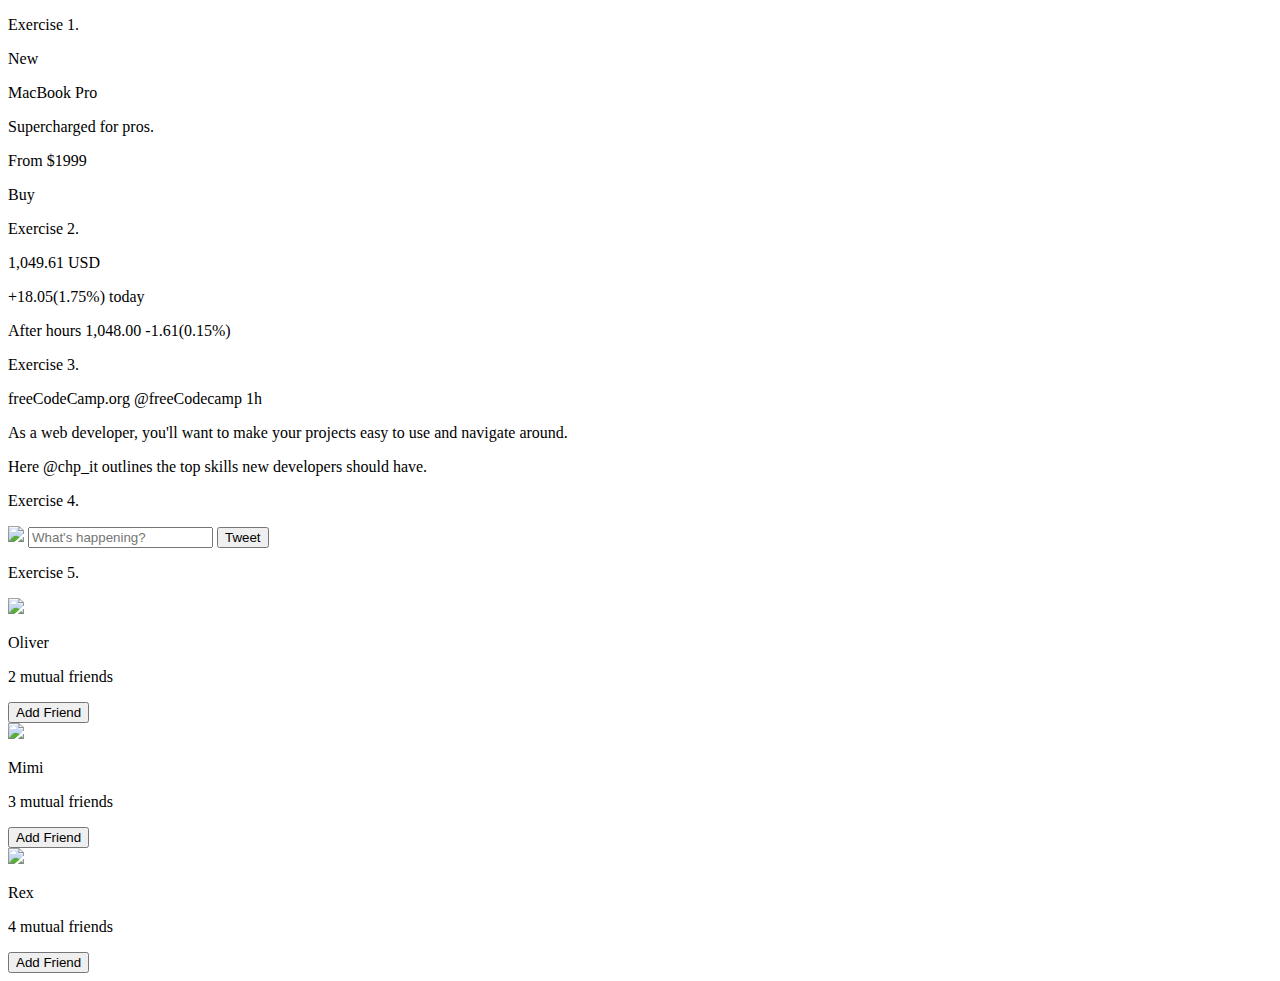
==== index.html @ bea15d07 "Update and rename exercises.html to index.html" ====
<!DOCTYPE html>
<html lang="en">
<head>
    <meta charset="UTF-8">
    <meta name="viewport" content="width=device-width, initial-scale=1.0">
    <title>Document</title>
</head>

<link rel="stylesheet" href="exercises.css">
<body>
      <!--exercises no. 1 -->

      <p class="exercise">Exercise 1.</p>

      <p class="new">New</p>
  
      <p class="macbook">MacBook Pro</p>
  
      <p class="pros">Supercharged for pros.</p>
  
      <p class="price">From $1999</p>
      
      <p><span class="buy-button" >Buy</span></p>


      <!-- exercise no. 2 -->

      <p class="exercise">Exercise 2.</p>

      <p class="market-price">1,049.61 </1><span class="currency">USD</span></p>

      <p class="gain">+18.05(1.75%) today</p>

      <p class="early-price">After hours 1,048.00 <span class="early-gain">-1.61(0.15%)</span> </p>


      <!-- exercise no. 3 -->


      <p class="exercise">Exercise 3.</p>

      <p class="web">freeCodeCamp.org <span class="username">@freeCodecamp 1h</span></p>

      <p class="about">As a web developer, you'll want to make your projects easy to use and navigate around.</p>

      <p class="last">Here <span class="user">@chp_it</span> outlines the top skills new developers should have.</p>

      <!-- exercise no. 4 -->

      <p class="exercise">Exercise 4.</p>

      <div class="card">
        <img class="profile" src="cat.jpg">
        <input type="text" class="input-text" placeholder="What's happening?">
        <button class="tweet-button">Tweet</button>
      </div>


      <p class="exercise">Exercise 5.</p>
<div class="all-profiles">
    <div class="profile-containers">
        <img class="img-profile" src="cat.jpg">
        <p class="img-name">Oliver</p>
        <p class="Mutual-friends">2 mutual friends</p>
        <button class="add-friend">Add Friend</button>
      </div>

      
      <div class="profile-containers">
        <img class="img-profile" src="cat2.jpg">
        <p class="img-name">Mimi</p>
        <p class="Mutual-friends">3 mutual friends</p>
        <button class="add-friend">Add Friend</button>
      </div>

      
      <div class="profile-containers">
        <img class="img-profile" src="dog.jpg">
        <p class="img-name">Rex</p>
        <p class="Mutual-friends">4 mutual friends</p>
        <button class="add-friend">Add Friend</button>
      </div>
</div>
     


</body>
</html>
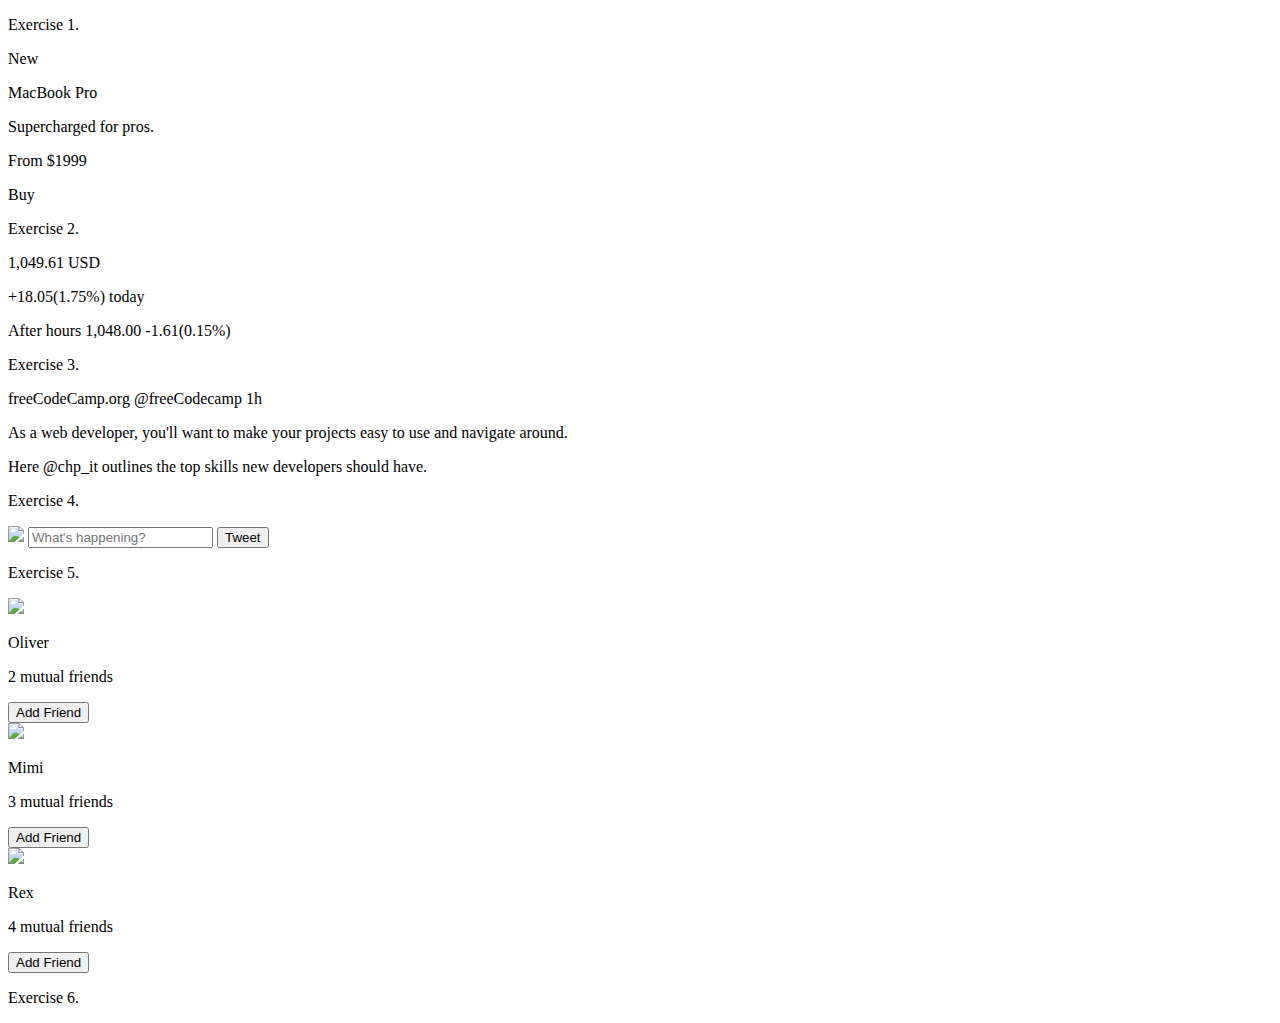
==== commit 0ef9fb64: "Update index.html" ====
--- a/index.html
+++ b/index.html
@@ -6,7 +6,7 @@
     <title>Document</title>
 </head>
 
-<link rel="stylesheet" href="exercises.css">
+<link rel="stylesheet" href="Styles.css">
 <body>
       <!--exercises no. 1 -->
 
@@ -81,6 +81,9 @@
         <button class="add-friend">Add Friend</button>
       </div>
 </div>
+
+
+    <p class="exercise">Exercise 6.</p>
      
 
 
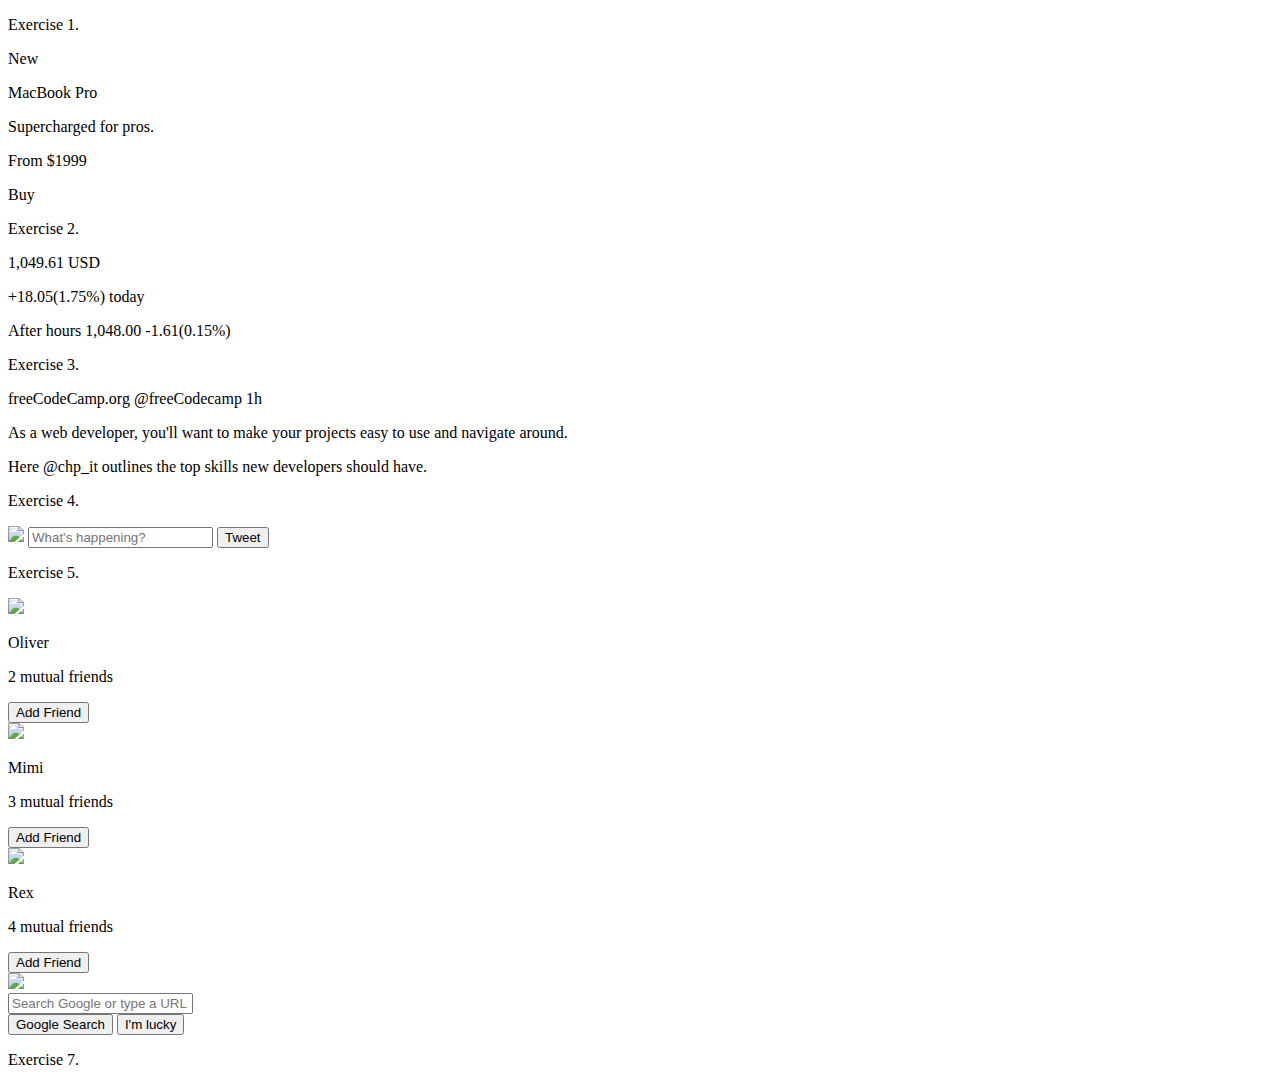
==== commit 9d8dd69b: "Update index.html" ====
--- a/index.html
+++ b/index.html
@@ -6,7 +6,7 @@
     <title>Document</title>
 </head>
 
-<link rel="stylesheet" href="Styles.css">
+<link rel="stylesheet" href="exercises.css">
 <body>
       <!--exercises no. 1 -->
 
@@ -82,8 +82,19 @@
       </div>
 </div>
 
+ 
 
-    <p class="exercise">Exercise 6.</p>
+<div>
+  <img class="google-img" src="google-logo.png">
+  <br>
+  <input class="google-button" placeholder="Search Google or type a URL" ></input>
+  <br>
+  <button class="google-search">Google Search</button>
+  <button class="lucky">I'm lucky</button>
+</div>
+
+
+<p class="exercise">Exercise 7.</p>
      
 
 
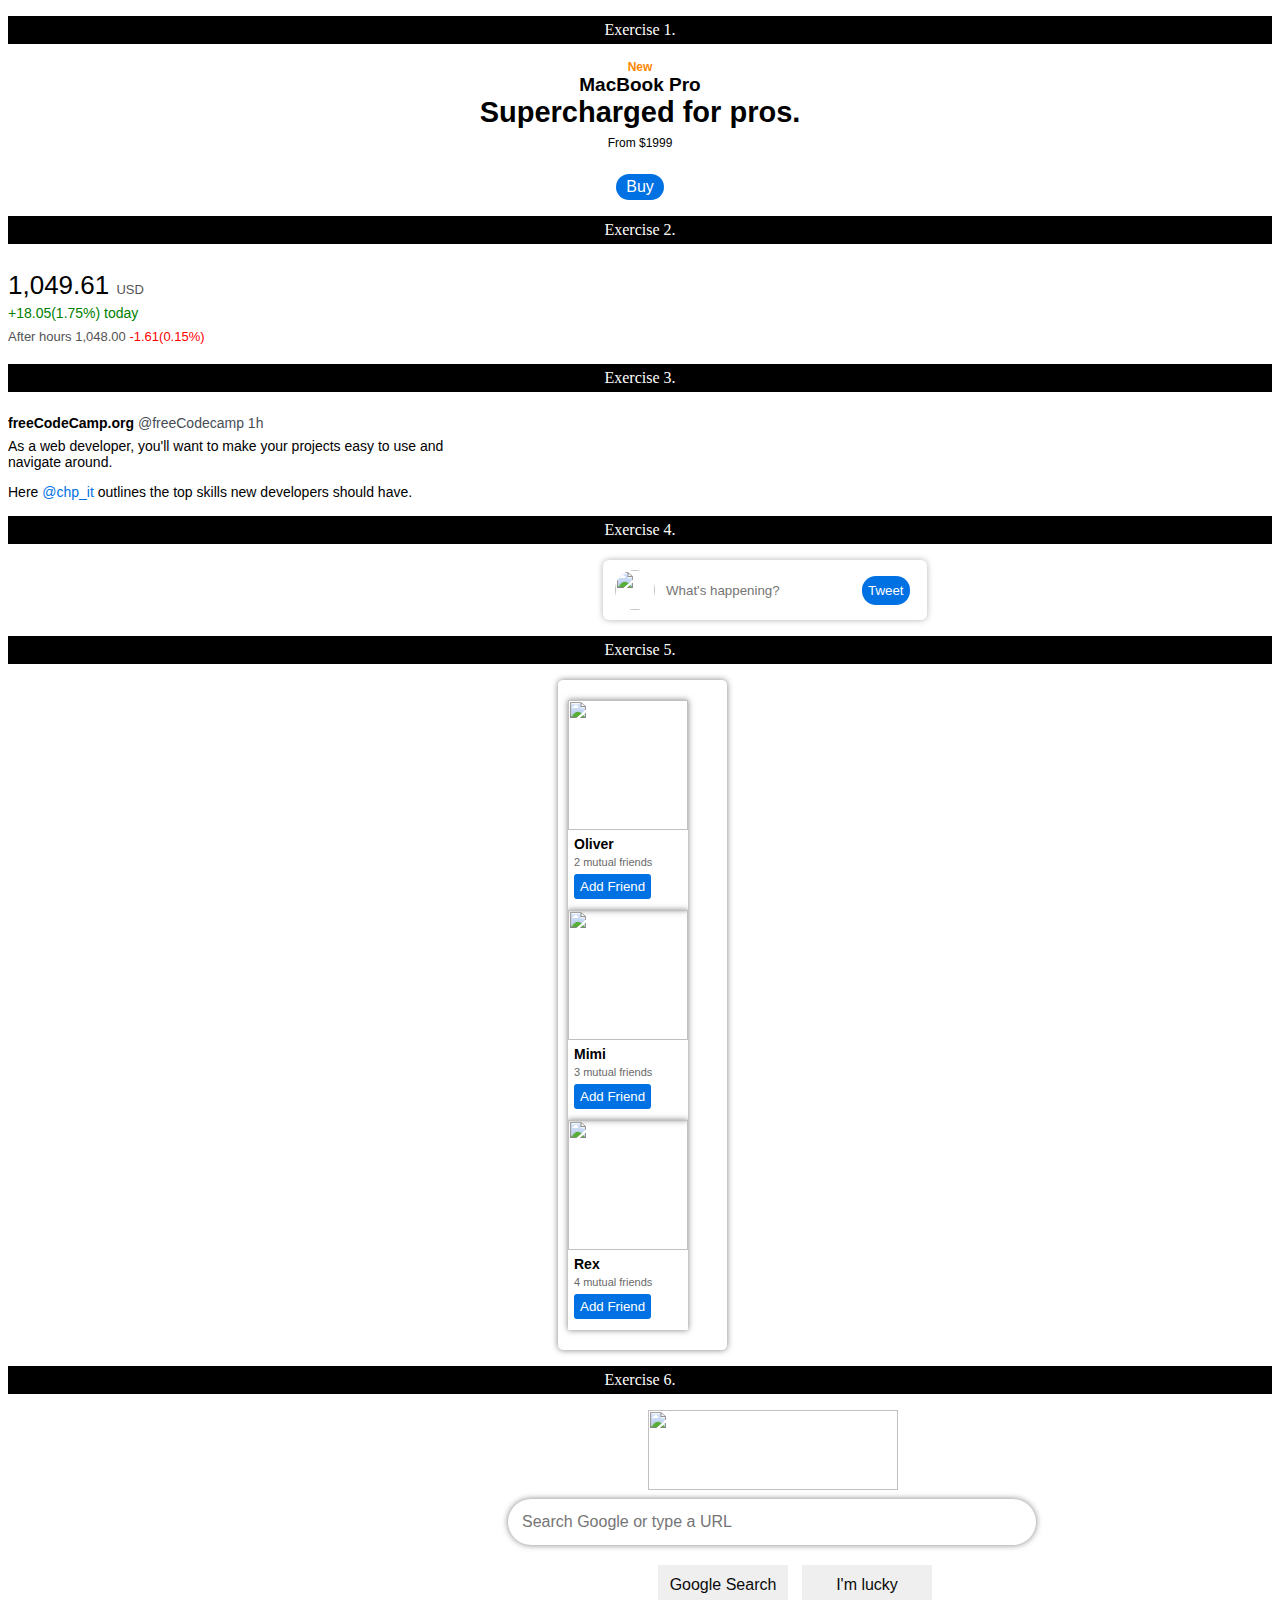
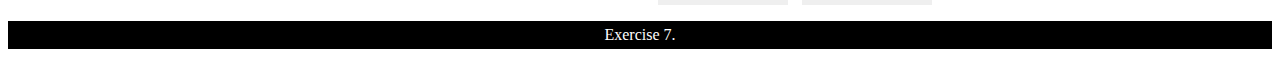
==== commit cd81348b: "Update index.html" ====
--- a/index.html
+++ b/index.html
@@ -6,7 +6,7 @@
     <title>Document</title>
 </head>
 
-<link rel="stylesheet" href="exercises.css">
+<link rel="stylesheet" href="Styles.css">
 <body>
       <!--exercises no. 1 -->
 
@@ -82,7 +82,7 @@
       </div>
 </div>
 
- 
+ <p class="exercise">Exercise 6.</p>
 
 <div>
   <img class="google-img" src="google-logo.png">
--- a/Styles.css
+++ b/Styles.css
@@ -0,0 +1,293 @@
+.exercise{
+        text-align: center;
+        background-color: black;
+        color: white;
+        padding: 5px;
+    }
+
+    .new{
+        text-align: center;
+        color: rgb(255, 136, 0);
+        font-size: 12px;
+        font-weight: bold;
+        margin-bottom: 0px;
+        font-family: arial;
+    }
+
+    .macbook{
+        text-align: center;
+        font-weight: bold;
+        margin-top: 0px;
+        font-size: 19px;
+        margin-bottom: 0px;
+        font-family: arial;
+    }
+
+    .pros{
+        text-align: center;
+        font-family: arial;
+        margin-top: 0px;
+        font-weight: bolder;
+        font-size: 29px;
+        margin-bottom: 0px;
+    }
+
+    .price{
+        text-align: center;
+        font-family: arial;
+        margin-top: 0px;
+        font-size: 12px;
+        line-height: 29px;
+        margin-bottom: 0px;
+    }
+
+    .buy-button{
+        display: block;
+        background-color: rgb(0, 113, 227);
+        border: none;
+        color: white;
+        border-radius: 17px;
+       padding-left: 10px;
+       padding-right: 10px;
+       padding-top: 4px;
+       padding-bottom: 4px;
+       margin-top: 0px;
+       cursor: pointer;
+       margin: 0 auto;
+       width: fit-content;
+       margin-top: 0px;
+       font-family: arial;
+    }
+
+    .buy-button:hover{
+        opacity: 0.9;
+    }
+
+    .market-price{
+        font-family: arial;
+        font-size: 26px;
+        font-weight: lighter;
+        margin-bottom: 0px;
+    }
+
+    .currency{
+        font-size: 13px;
+        font-weight: lighter;
+        color: rgb(83, 83, 83);
+        margin-bottom: 0px;
+    }
+
+    .gain{
+        font-family: arial;
+        color: green;
+        margin-top: 0px;
+        font-size: 14px;
+        line-height: 25px;
+        margin-bottom: 0px;
+    }
+
+    .early-gain{
+        font-family: arial;
+        margin-top: 0px;
+        color: red;
+        font-size: 13px;
+        line-height: 22px;
+    }
+
+    .early-price{
+        font-family: arial;
+        margin-top: 0px;
+        font-size: 13px;
+        line-height: 22px;
+        color: rgb(83, 83, 83);
+    }
+
+    .web{
+        font-family: arial;
+        font-weight: bold;
+        font-size: 14px;
+        margin-bottom: 0px;
+        line-height: 30px;
+    }
+
+    .username{
+        font-weight: lighter;
+        color: rgb(70, 77, 84);
+        margin-bottom: 0px;
+    }
+
+    .about{
+        font-family: arial;
+        margin-top: 0px;
+        font-size: 14px;
+        width: 450px;
+    }
+
+    .last{
+        font-family: arial;
+        font-size: 14px;
+    }
+
+    .user{
+        color: rgb(0, 113, 227);
+        cursor: pointer;
+    }
+
+    .card{
+        box-shadow: 0 0 6px rgba(0, 0, 0, 0.3);
+        padding-top: 10px;
+        padding-bottom: 10px;
+        padding-left: 12px;
+        padding-right: 12px;
+        width: 300px;
+        border-radius: 6px;
+        height: 40px;
+        margin-left: 595px;
+        
+      }
+    .profile{
+        height: 40px;
+        width: 40px;
+        border-radius: 50%;
+        vertical-align: middle;
+        object-fit: cover;
+        margin-right: 5px;
+    }
+
+    .tweet-button{
+        background-color: rgb(0, 113, 227);
+        border: none;
+        height: 29px;
+        border-radius: 14px;
+        width: 70;
+        color: white;
+        cursor: pointer;
+        vertical-align: middle;
+    }
+
+    .tweet-button:hover{
+        opacity: 0.9;
+    }
+
+    .input-text{
+        border: none;
+        vertical-align: middle;
+        width: 190px;
+        outline: none;
+    }
+
+    .profile-containers{
+        width: 120px;
+        height: 210px;
+        box-shadow: 0 0 6px rgba(0, 0, 0, 0.5);
+        margin-left: 10px;
+        display: inline-block;
+    }
+
+    .img-profile{
+        height: 130px;
+        width: 120px;
+        object-fit: cover;
+        margin-bottom: 0px;
+    }
+
+    .img-name{
+        font-family: arial;
+        font-weight: bold;
+        margin-top: 0px;
+        padding-top: 2px;
+        padding-left: 6px;
+        font-size: 14px;
+        margin-bottom: 0px;
+       }
+
+    .Mutual-friends{
+        margin-top: 0px;
+        padding-top: 4px;
+        margin-left: 6px;
+        font-family: arial;
+        font-size: 11px;
+        margin-bottom: 0px;
+        color: dimgrey;
+    }
+
+    .add-friend{
+        background-color: rgb(0, 113, 227);
+        border: none;
+        height: 25px;
+        border-radius: 3px;
+        width: 70;
+        color: white;
+        cursor: pointer;
+        vertical-align: middle;
+        margin-left: 6px;  
+        margin-top: 6px;
+
+     }
+
+    .add-friend:hover{
+        opacity: 0.9;
+    }
+
+    .all-profiles{
+        padding-top: 20px;
+        margin-left: 550px;
+        box-shadow: 0 0 6px rgba(0, 0, 0, 0.5);
+        margin-right: 545px;
+        padding-bottom: 20px;
+        border-radius: 5px;
+    }
+
+    .google-img{
+        width: 250px;
+        height: 80px;
+        margin-left: 640px;
+        margin-bottom: 9px;
+    }
+
+    .google-button{
+        margin-left: 500px;
+        border: none;
+        width: 500px;
+        padding: 14px;
+        background-color: white;
+        box-shadow: 0 0 6px rgba(0, 0, 0, 0.5);
+        border-radius: 30px;
+        font-family:arial;
+        font-size: 16px;
+        color: dimgrey;
+        outline: none;
+        margin-bottom: 20PX;
+    }
+
+    .google-search{
+        margin-left: 650px;
+        display: inline-block;
+        border: none;
+        width: 130px;
+        height: 40px;
+        margin-right: 10px;
+        font-family:arial;
+        font-size: 16px;
+        color: rgb(10, 10, 10);
+        cursor: pointer;
+    }
+
+    .google-search:hover{
+        background-color: rgb(193, 193, 193);
+    }
+
+    .lucky{
+        border: none;
+        width: 130px;
+        height: 40px;
+        margin-right: 10px;
+        font-family:arial;
+        font-size: 16px;
+        color: rgb(10, 10, 10);
+        cursor: pointer;
+    }
+
+    .lucky:hover{
+        background-color: rgb(193, 193, 193);
+    }
